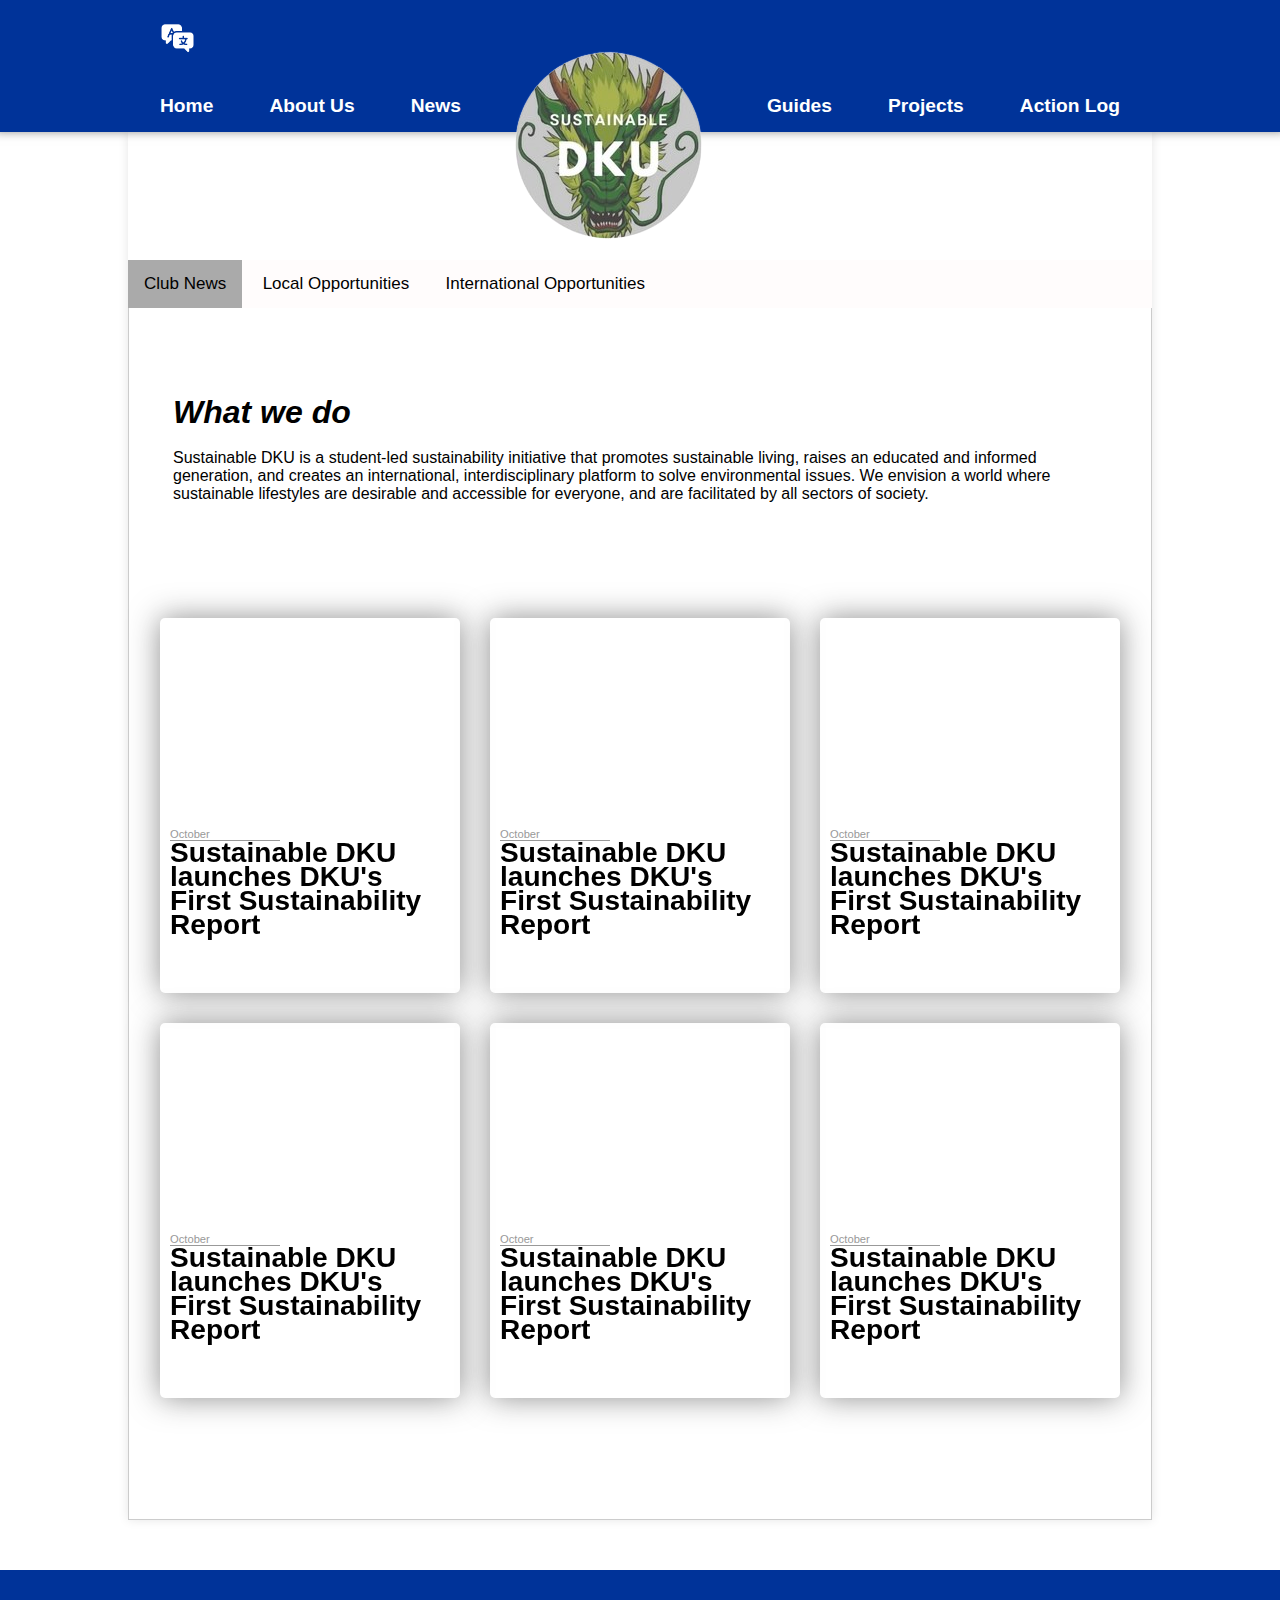
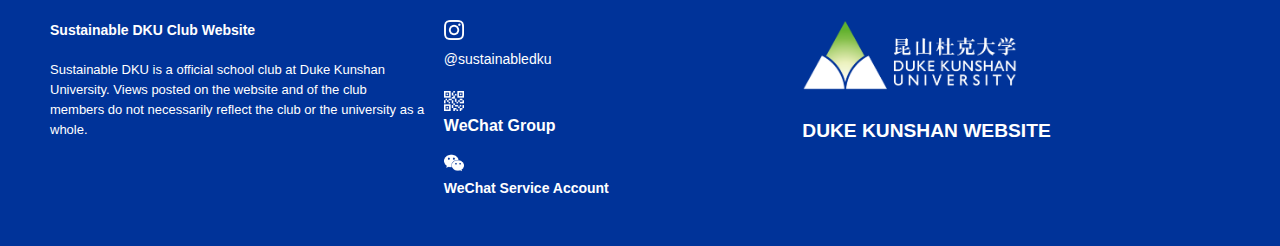
==== news.html @ cc0ba218 "Add files via upload" ====
<!DOCTYPE html>
<html lang="en">
<head>
	<meta charset="UTF-8">
	<meta name="viewport" content="width=device-width, initial-scale=1.0">
	<link rel="shortcut icon" href="images/new_susDKUlogo.png" type="image/x-icon">
	<title>About Us</title>	
	<!-- Icon for Hamburger Menu (for better quality) -->
	<script src="all.min.js"></script>
	<script src="about.js"></script>
	<link rel="stylesheet" href="news.css">
</head>
<body>

	<!--Menu-->
	<header>
		<div class="top">
			<div class="container">
				<ul class="lang">
					<a href="#"><img src="images/icons/language.png" height="35px" onclick="switch_lng()"></a>
				</ul>
			</div>
		</div>

		<nav>
			<div class="container">
				<a href="#" class="logo">
					<img src="images/new_susDKUlogo.png">
				</a>
				
				<input type="checkbox" id="menu">
				<label for="menu"><i class="fas fa-bars"></i></label>
				<ul class="menuList">
					<li><a href="index.html">Home</a></li>
					<li><a href="about.html">About Us</a></li>
					<li><a href="news.html">News</a></li>
					<li><a href="guides.html">Guides</a></li>
					<li><a href="projects.html">Projects</a></li>
					<li><a href="#" onclick="switch_lng()">Action Log</a></li>
				</ul>
			</div>
		</nav>
	</header>

	<!--Main Content-->
	<main>
		<!-- Tab Links -->
		<div class="tab">
			<button class="tablinks active" onclick="openTab(event, 'MainContent')">Club News</button>
			<button class="tablinks" onclick="openTab(event, 'History')">Local Opportunities</button>
			<button class="tablinks" onclick="openTab(event, 'Contact')">International Opportunities</button>
		</div>
		
		<!-- Tab Content -->
		<div id="MainContent" class="tabcontent" style="display: block;">
			<h1 id="what"><i>What we do</i></h1>
			<br>
			<p>Sustainable DKU is a student-led sustainability initiative that promotes sustainable living, raises an educated and informed generation,
				 and creates an international, interdisciplinary platform to solve environmental issues. We envision a world where sustainable lifestyles are desirable and accessible for everyone, 
				 and are facilitated by all sectors of society. </p>

			<div class="container_news">
				<div class="news-item">
					<div class="news-image" style="background-image:url('sustainablit.png');">
				   </div>
					
					<div class="news-infor-content">
					<a href="#"><p  class="time-to-read">October</p></a>
					<a href="#"><div class="tittle">
					  <h3>Sustainable DKU launches DKU's First Sustainability Report</h3>
					</div></a>
					<br>
					<div class="paragraph">
					  <p> </p>
					</div>
<!-- 					<div class="bottom-content">
					 <p>August 24, 2016</p>
					</div> -->
					  </div>
				  </div>
				  
				  <div class="news-item">
					<div class="news-image" style="background-image:url('sustainablit.png');">
				   </div>
					
					<div class="news-infor-content">
					<a href="#"><p  class="time-to-read">October</p></a>
					<a href="#"><div class="tittle">
					  <h3>Sustainable DKU launches DKU's First Sustainability Report</h3>
					</div></a>
					<div class="paragraph">
					  <p> </p>
					</div>
<!-- 					<div class="bottom-content">
					 <p>August 24, 2016</p>
					</div> -->
					  </div>
				  </div>
				  
				  
				  <div class="news-item">
					<div class="news-image" style="background-image:url('sustainablit.png');">
				   </div>
					
					<div class="news-infor-content">
					<a href="#"><p  class="time-to-read">October</p></a>
					<a href="#"><div class="tittle">
					  <h3>Sustainable DKU launches DKU's First Sustainability Report</h3>
					</div></a>
					<div class="paragraph">
					  <p> </p>
					</div>
<!-- 					<div class="bottom-content">
					 <p>August 24, 2016</p>
					</div> -->
					  </div>
				  </div>
				  
				  
				  <div class="news-item">
					<div class="news-image" style="background-image:url('sustainablit.png');">
				   </div>
					
					<div class="news-infor-content">
					<a href="#"><p  class="time-to-read">October</p></a>
					<a href="#"><div class="tittle">
					  <h3>Sustainable DKU launches DKU's First Sustainability Report</h3>
					</div></a>
					<div class="paragraph">
					  <p> </p>
					</div>
<!-- 					<div class="bottom-content">
					 <p>August 24, 2016</p>
					</div> -->
					  </div>
				  </div>

				  <div class="news-item">
					<div class="news-image" style="background-image:url('sustainablit.png');">
				   </div>
					
					<div class="news-infor-content">
					<a href="#"><p  class="time-to-read">Octoer</p></a>
					<a href="#"><div class="tittle">
					  <h3>Sustainable DKU launches DKU's First Sustainability Report</h3>
					</div></a>
					<div class="paragraph">
					  <p> </p>
					</div>
<!-- 					<div class="bottom-content">
					 <p>August 24, 2016</p>
					</div> -->
					  </div>
				  </div>
				  
				  <div class="news-item">
					<div class="news-image" style="background-image:url('sustainablit.png');">
				   </div>
					
					<div class="news-infor-content">
					<a href="#"><p  class="time-to-read">October</p></a>
					<a href="#"><div class="tittle">
					  <h3>Sustainable DKU launches DKU's First Sustainability Report</h3>
					</div></a>
					<div class="paragraph">
					  <p> </p>
					</div>
<!-- 					<div class="bottom-content">
					 <p>August 24, 2016</p>
					</div> -->
					  </div>
				  </div>
				   
				</div>				
		</div>
		
		<div id="History" class="tabcontent">
			<h1 id="what"><i>What we do</i></h1>
			<br>
			<p>Sustainable DKU is a student-led sustainability initiative that promotes sustainable living, raises an educated and informed generation,
				 and creates an international, interdisciplinary platform to solve environmental issues. We envision a world where sustainable lifestyles are desirable and accessible for everyone, 
				 and are facilitated by all sectors of society. </p>

			<div class="container_news">
				<div class="news-item">
					<div class="news-image" style="background-image:url('sustainablit.png');">
				   </div>
					
					<div class="news-infor-content">
					<a href="#"><p  class="time-to-read">October</p></a>
					<a href="#"><div class="tittle">
					  <h3>Sustainable DKU launches DKU's First Sustainability Report</h3>
					</div></a>
					<br>
					<div class="paragraph">
					  <p> </p>
					</div>
<!-- 					<div class="bottom-content">
					 <p>August 24, 2016</p>
					</div> -->
					  </div>
				  </div>
				  
				  <div class="news-item">
					<div class="news-image" style="background-image:url('sustainablit.png');">
				   </div>
					
					<div class="news-infor-content">
					<a href="#"><p  class="time-to-read">October</p></a>
					<a href="#"><div class="tittle">
					  <h3>Sustainable DKU launches DKU's First Sustainability Report</h3>
					</div></a>
					<div class="paragraph">
					  <p> </p>
					</div>
<!-- 					<div class="bottom-content">
					 <p>August 24, 2016</p>
					</div> -->
					  </div>
				  </div>
				  
				  
				  <div class="news-item">
					<div class="news-image" style="background-image:url('sustainablit.png');">
				   </div>
					
					<div class="news-infor-content">
					<a href="#"><p  class="time-to-read">October</p></a>
					<a href="#"><div class="tittle">
					  <h3>Sustainable DKU launches DKU's First Sustainability Report</h3>
					</div></a>
					<div class="paragraph">
					  <p> </p>
					</div>
<!-- 					<div class="bottom-content">
					 <p>August 24, 2016</p>
					</div> -->
					  </div>
				  </div>
				  
				  
				  <div class="news-item">
					<div class="news-image" style="background-image:url('sustainablit.png');">
				   </div>
					
					<div class="news-infor-content">
					<a href="#"><p  class="time-to-read">October</p></a>
					<a href="#"><div class="tittle">
					  <h3>Sustainable DKU launches DKU's First Sustainability Report</h3>
					</div></a>
					<div class="paragraph">
					  <p> </p>
					</div>
<!-- 					<div class="bottom-content">
					 <p>August 24, 2016</p>
					</div> -->
					  </div>
				  </div>

				  <div class="news-item">
					<div class="news-image" style="background-image:url('sustainablit.png');">
				   </div>
					
					<div class="news-infor-content">
					<a href="#"><p  class="time-to-read">Octoer</p></a>
					<a href="#"><div class="tittle">
					  <h3>Sustainable DKU launches DKU's First Sustainability Report</h3>
					</div></a>
					<div class="paragraph">
					  <p> </p>
					</div>
<!-- 					<div class="bottom-content">
					 <p>August 24, 2016</p>
					</div> -->
					  </div>
				  </div>
				  
				  <div class="news-item">
					<div class="news-image" style="background-image:url('sustainablit.png');">
				   </div>
					
					<div class="news-infor-content">
					<a href="#"><p  class="time-to-read">October</p></a>
					<a href="#"><div class="tittle">
					  <h3>Sustainable DKU launches DKU's First Sustainability Report</h3>
					</div></a>
					<div class="paragraph">
					  <p> </p>
					</div>
<!-- 					<div class="bottom-content">
					 <p>August 24, 2016</p>
					</div> -->
					  </div>
				  </div>
				   
				</div>				
		</div>
		
		<div id="Contact" class="tabcontent">
			<h1 id="what"><i>What we do</i></h1>
			<br>
			<p>Sustainable DKU is a student-led sustainability initiative that promotes sustainable living, raises an educated and informed generation,
				 and creates an international, interdisciplinary platform to solve environmental issues. We envision a world where sustainable lifestyles are desirable and accessible for everyone, 
				 and are facilitated by all sectors of society. </p>

			<div class="container_news">
				<div class="news-item">
					<div class="news-image" style="background-image:url('sustainablit.png');">
				   </div>
					
					<div class="news-infor-content">
					<a href="#"><p  class="time-to-read">October</p></a>
					<a href="#"><div class="tittle">
					  <h3>Sustainable DKU launches DKU's First Sustainability Report</h3>
					</div></a>
					<br>
					<div class="paragraph">
					  <p> </p>
					</div>
<!-- 					<div class="bottom-content">
					 <p>August 24, 2016</p>
					</div> -->
					  </div>
				  </div>
				  
				  <div class="news-item">
					<div class="news-image" style="background-image:url('sustainablit.png');">
				   </div>
					
					<div class="news-infor-content">
					<a href="#"><p  class="time-to-read">October</p></a>
					<a href="#"><div class="tittle">
					  <h3>Sustainable DKU launches DKU's First Sustainability Report</h3>
					</div></a>
					<div class="paragraph">
					  <p> </p>
					</div>
<!-- 					<div class="bottom-content">
					 <p>August 24, 2016</p>
					</div> -->
					  </div>
				  </div>
				  
				  
				  <div class="news-item">
					<div class="news-image" style="background-image:url('sustainablit.png');">
				   </div>
					
					<div class="news-infor-content">
					<a href="#"><p  class="time-to-read">October</p></a>
					<a href="#"><div class="tittle">
					  <h3>Sustainable DKU launches DKU's First Sustainability Report</h3>
					</div></a>
					<div class="paragraph">
					  <p> </p>
					</div>
<!-- 					<div class="bottom-content">
					 <p>August 24, 2016</p>
					</div> -->
					  </div>
				  </div>
				  
				  
				  <div class="news-item">
					<div class="news-image" style="background-image:url('sustainablit.png');">
				   </div>
					
					<div class="news-infor-content">
					<a href="#"><p  class="time-to-read">October</p></a>
					<a href="#"><div class="tittle">
					  <h3>Sustainable DKU launches DKU's First Sustainability Report</h3>
					</div></a>
					<div class="paragraph">
					  <p> </p>
					</div>
<!-- 					<div class="bottom-content">
					 <p>August 24, 2016</p>
					</div> -->
					  </div>
				  </div>

				  <div class="news-item">
					<div class="news-image" style="background-image:url('sustainablit.png');">
				   </div>
					
					<div class="news-infor-content">
					<a href="#"><p  class="time-to-read">Octoer</p></a>
					<a href="#"><div class="tittle">
					  <h3>Sustainable DKU launches DKU's First Sustainability Report</h3>
					</div></a>
					<div class="paragraph">
					  <p> </p>
					</div>
<!-- 					<div class="bottom-content">
					 <p>August 24, 2016</p>
					</div> -->
					  </div>
				  </div>
				  
				  <div class="news-item">
					<div class="news-image" style="background-image:url('sustainablit.png');">
				   </div>
					
					<div class="news-infor-content">
					<a href="#"><p  class="time-to-read">October</p></a>
					<a href="#"><div class="tittle">
					  <h3>Sustainable DKU launches DKU's First Sustainability Report</h3>
					</div></a>
					<div class="paragraph">
					  <p> </p>
					</div>
<!-- 					<div class="bottom-content">
					 <p>August 24, 2016</p>
					</div> -->
					  </div>
				  </div>
				   
				</div>				
		</div>
	</main>

	<!--Footer-->
	<footer class="footer">
		<div class="footer-left col-md-4 col-sm-6">
		  <p class="about">
			<span>Sustainable DKU Club Website</span>Sustainable DKU is a official school club at Duke Kunshan University. Views posted on the website and of the club members do not necessarily reflect the club or the university as a whole.</p>
		</div>
		<div class="footer-center col-md-4 col-sm-6">
		  <div>
			<a href="https://www.instagram.com/sustainabledku/" target="_blank"><img src="images/icons/instagram.png" height="20px"></a>
			<p><span>@sustainabledku</p>
		  </div>
		  <br>
		  <div>
			<a href="https://www.instagram.com/sustainabledku/" target="_blank"><img src="images/icons/qr-code.png" height="20px"></a>
			<p>WeChat Group</p>
		  </div>
		  <br>
		  <div>
			<a href="https://www.instagram.com/sustainabledku/" target="_blank"><img src="images/icons/wechat2.png" height="20px"></a>
			<p><a href="#">WeChat Service Account</a></p>
		  </div>
		</div>
		<div class="footer-right col-md-4 col-sm-6">
		  <img src="images/dku_logo_whitevers.png" height="70px">
		  <p class="menu">
			<a href="https://dukekunshan.edu.cn/" target="_blank">DUKE KUNSHAN WEBSITE</a> 
		  </p>
		</div>
	  </footer>
	  <script>
		var thumbTitle = $(".thumb-title");
			for (var i = 0; i<= thumbTitle.length; i++){
				if(thumbTitle[i].innerHTML.length > 50){
					var shortendTitle =thumbTitle[i].innerHTML.slice(0, 50);
					thumbTitle[i].innerHTML = shortendTitle.concat("...");
				}
			}
		
		function switch_lng() {
  			alert("此功能尚未实现。请在以后的版本中尝试此功能. This feature is not yet implemented. Please try this feature again in a later build.");
			}	

			function openTab(evt, tabName) {
			// Declare all variables
			var i, tabcontent, tablinks;

			// Get all elements with class="tabcontent" and hide them
			tabcontent = document.getElementsByClassName("tabcontent");
			for (i = 0; i < tabcontent.length; i++) {
				tabcontent[i].style.display = "none";
			}

			// Get all elements with class="tablinks" and remove the class "active"
			tablinks = document.getElementsByClassName("tablinks");
			for (i = 0; i < tablinks.length; i++) {
				tablinks[i].className = tablinks[i].className.replace(" active", "");
			}

			// Show the current tab, and add an "active" class to the button that opened the tab
			document.getElementById(tabName).style.display = "block";
			evt.currentTarget.className += " active";
			}

	  </script>
</body>
</html>
---- news.css ----
/*MAIN COLORS USED 
Blue: #003399
Green: #006633
White: #fff

Hover: #a5a5a5
*/

@font-face{
    src: url(fonts/InterstatePlusRegular.otf);
    font-family: InterstatePlus;
}

html {
    scroll-behavior: smooth;
}
body{
	display: flex;
	flex-direction: column;
	min-height: 100vh;
	background-color: #fff;
	overflow-x: hidden;
}
*{
	margin: 0;
	padding: 0;
	box-sizing: border-box;
	font-family: Calibri, 'Gill Sans', 'Gill Sans MT', 'Trebuchet MS', sans-serif
}
ul{
	display: flex;
	justify-content: space-between;
	list-style: none;
}
a{
	display: block;
	text-decoration: none;
	font-size: 1.2em;
	transition: .3s;
}
main{
	margin: auto;
	width: 80%;
	height: 100%;
	background-color: #fff;
	flex: 1;
	box-shadow: 0 0 10px rgba(0, 0, 0, 0.1);
}

/*MENU*/
header{
	position: relative;
	width: 100%;
	box-shadow: 0 -6px 10px 5px rgba(0,0,0,0.5)
}
.top{
	background: #003399;
	padding: 20px 0;
}
.container{
	position: relative;
	max-width: 960px;
	margin: 0 auto;
	display: flex;
	justify-content: space-between;
	align-items: center;
}
.top ul li{
	margin-right: 15px;
}
.top ul li a{
	color: #fff;
}
.top ul li a:hover{
	color: #222;
}
nav{
	background: #003399;
	position: relative;
	padding: 15px 0;
	z-index: 10;
}
.logo{
	position: absolute;
	width: 150px;
	height: 150px;
	top: -60px;
	left: 35%;
}
nav ul{
	width: 100%;
	transition: .3s;
}
nav ul li:nth-child(4){
	margin-left: 250px;
}
nav ul li a{
	color: rgb(255, 255, 255);
	font-weight: bold;
}
nav ul li a:hover{
	color: #a5a5a5;
}
#menu{
	display: none;
}
label{
	color: #fff;
	font-size: 1.2em;
	padding: 15px 0;
	display: none;
}
@media (max-width: 960px){
	label{
		display: block;
	}
	.container{
		padding: 0 40px;
	}
	.social li:nth-child(1),
	.social li:nth-child(2){
		display: none;
	}
	.logo{
		left: 38%;
		top: -40px;
	}
	.logo img{
		width: 150px;
	}
	nav{
		padding: 0;
	}
	nav ul{
		position: absolute;
		top: 50px;
		left: -100%;
		background: #003399;
		flex-direction: column;
		align-items: center;
		justify-content: flex-start;
		width: 100%;
		height: 100vh;
	}
	#menu:checked ~ ul{
		left: 0;
	}
	nav ul li{
		margin: 0 !important;
		width: 100%;
	}
	nav ul li a{
		padding: 15px 0;
		margin: 10px 0;
		text-align: center;
	}
	nav ul li a:hover{
		background: #08306d;
	}
}
@media (max-width: 460px){
	.logo{
		top: -30px;
	}
	.logo img{
		width: 100px;
	}
}

/*IMAGE GALLERY AND MAIN CONTENT*/

/* TAB */
.tab {
	overflow: hidden;
	background-color: #fffcfc;
	text-align: left;
	align-items: left;
	margin-top: 8rem;
  }
  
  /* Style the buttons that are used to open the tab content */
  .tab button {
	background-color: inherit;
	border: none;
	outline: none;
	cursor: pointer;
	padding: 14px 16px;
	transition: 0.3s;
	font-size: 17px;
  }
  
  /* Change background color of buttons on hover */
  .tab button:hover {
	background-color: #ddd;
  }
  
  /* Create an active/current tablink class */
  .tab button.active {
	background-color: #aaa;
  }
  
  /* Style the tab content */
  .tabcontent {
	display: none;
	padding: 6px 12px;
	border: 1px solid #ccc;
	border-top: none;
  }

/*Club News */
#what{
	margin-top: 5rem;
	margin-left: 2rem;

}
p{
	margin-left: 2rem;
	margin-right: 3rem;
}
.container_news{
  
	max-width:1200px;
	display: -webkit-box;
   display: -moz-box;
   display: -ms-flexbox;
   display: -webkit-flex;
   display: flex;  
  
   
   -webkit-flex-flow: row wrap;
   flex-flow: row wrap;
   justify-content:center;
   margin:100px auto;
   
   .news-item{
	 width:300px;
	 height:375px;
   
	  margin:15px;
	  -webkit-box-shadow: 0px 0px 30px 0px rgba(50, 50, 50, 0.55);
 -moz-box-shadow:    0px 0px 30px 0px rgba(50, 50, 50, 0.55);
 box-shadow:         0px 0px 30px 0px rgba(50, 50, 50, 0.55);
	 border-radius: 5px;
	 .news-image{
	   width:100%;
	   height:200px;
	   background-size:cover;
	   border-top-left-radius:5px;
	   border-top-right-radius:5px;
	   position:relative;
	   ul{
		 margin:0;
		 padding:0;
		 position:absolute;
		 right:0;
		 top:0;
		 bottom:0;
		 height:100%;
	   
		 background: #95b0ff;
	 
		 border-top-right-radius:5px;
		 
		
		 li{
		   list-style:none;
		   color:#FFF;
		   padding:5px 10px;
		 }
	   }
	   
	 }
	 .news-infor-content{
	   padding:0 10px;
	 }
	 .time-to-read{
	   padding:0;
	   margin:10px 0 0;
	   font-size:.7rem;
	   max-width:110px;
	   color: #999;
	   border-bottom:1px solid;
	   
	 }
	 
	 .tittle ,.paragraph{
	   max-width:300px;
	   padding:0;
	   margin:0;
	   font-size:.9rem;
	 }
	 
	 .tittle {
		   color: #333333;
		   border-width: 0px;
	 background-color: transparent;
	 background-image: none;
	 box-shadow: none;
	 filter: blur(0px);
	 font-size: 24px;
	 text-transform: none;
	 color: rgb(0, 0, 0);
	 font-weight: 100;
	 font-style: normal;
	 z-index: 46;
	font-family: 'Roboto', sans-serif;
	 line-height: 24px;
	 overflow: visible;
	   
	 }
	 
	 .paragraph{
		font-size:.9rem;
		color: #8b8b8b;
	   font-weight:900;
	 }
	 
	 .bottom-content{
	   -webkit-box-flex: 1;
	 -webkit-flex: 1 0 auto;
	 -ms-flex: 1 0 auto;
	 flex: 1 0 auto;
	 display: -webkit-box;
	 display: -webkit-flex;
	 display: -ms-flexbox;
	 display: flex;
	 -webkit-box-orient: vertical;
	 -webkit-box-direction: normal;
	 -webkit-flex-direction: column;
	 -ms-flex-direction: column;
	 flex-direction: column;
	 -webkit-box-pack: end;
	 -webkit-justify-content: flex-end;
	 -ms-flex-pack: end;
	 justify-content: flex-end;
	 min-height: 55px;
		 color: #999;
	   opacity:.7;
	   font-size:.7rem;
	   
 
	 }
   }
   
 }
 


/*FOOTER*/
.footer {
	background-color: #003399;
	width: 100%;
	text-align: left;
	font-family: sans-serif;
	font-weight: bold;
	font-size: 16px;
	padding: 50px;
	margin-top: 50px;
	flex-shrink: 0;
}
  
  .footer .footer-left,
  .footer .footer-center,
  .footer .footer-right {
	display: inline-block;
	vertical-align: top;
  }
  
  
  /* footer left*/
.footer .footer-left {
	width: 33%;
	padding-right: 15px;
}
  
.footer .about {
	line-height: 20px;
	color: #ffffff;
	font-size: 13px;
	font-weight: normal;
	margin: 0;
}
  
.footer .about span {
	display: block;
	color: #ffffff;
	font-size: 14px;
	font-weight: bold;
	margin-bottom: 20px;
}
  
.footer .icons {
	margin-top: 25px;
}
  
.footer .icons a {
	display: inline-block;
	width: 35px;
	height: 35px;
	cursor: pointer;
	background-color: #33383b;
	border-radius: 2px;
	font-size: 20px;
	color: #ffffff;
	text-align: center;
	line-height: 35px;
	margin-right: 3px;
	margin-bottom: 5px;
}

.footer .icons a span{
	font-size: 14px;
}
  
  
/* footer center*/
.footer .footer-center {
	width: 30%;
}
  
.footer .footer-center i {
	background-color: #33383b;
	color: #ffffff;
	font-size: 25px;
	width: 38px;
	height: 38px;
	border-radius: 50%;
	text-align: center;
	line-height: 42px;
	margin: 10px 15px;
	vertical-align: middle;
}
  
.footer .footer-center p {
	display: inline-block;
	color: #ffffff;
	vertical-align: middle;
	margin: 0;
}
  
.footer .footer-center p span {
	display: block;
	font-weight: normal;
	font-size: 14px;
	line-height: 2;
}
  
.footer .footer-center p a {
	color: #ffffff;
	text-decoration: none;
	font-size: 14px;
}
  
  
/* footer right*/
.footer .footer-right {
	width: 35%;
}
  
.footer h2 {
	color: #ffffff;
	font-size: 36px;
	font-weight: normal;
	margin: 0;
}
  
.footer h2 span {
	color: #0099ff;
}
  
.footer .menu {
	color: #ffffff;
	margin: 20px 0 12px;
	padding: 0;
}
  
.footer .menu a {
	display: inline-block;
	line-height: 1.8;
	text-decoration: none;
	color: inherit;
}
  
.footer .menu a:hover {
	color: #a5a5a5;
}
  
@media (max-width: 767px) {
	.footer {
	  font-size: 14px;
	}
	.footer .footer-left,
	.footer .footer-center,
	.footer .footer-right {
	  display: block;
	  width: 100%;
	  margin-bottom: 40px;
	  text-align: center;
	}
	.footer .footer-center i {
	  margin-left: 0;
	}
}
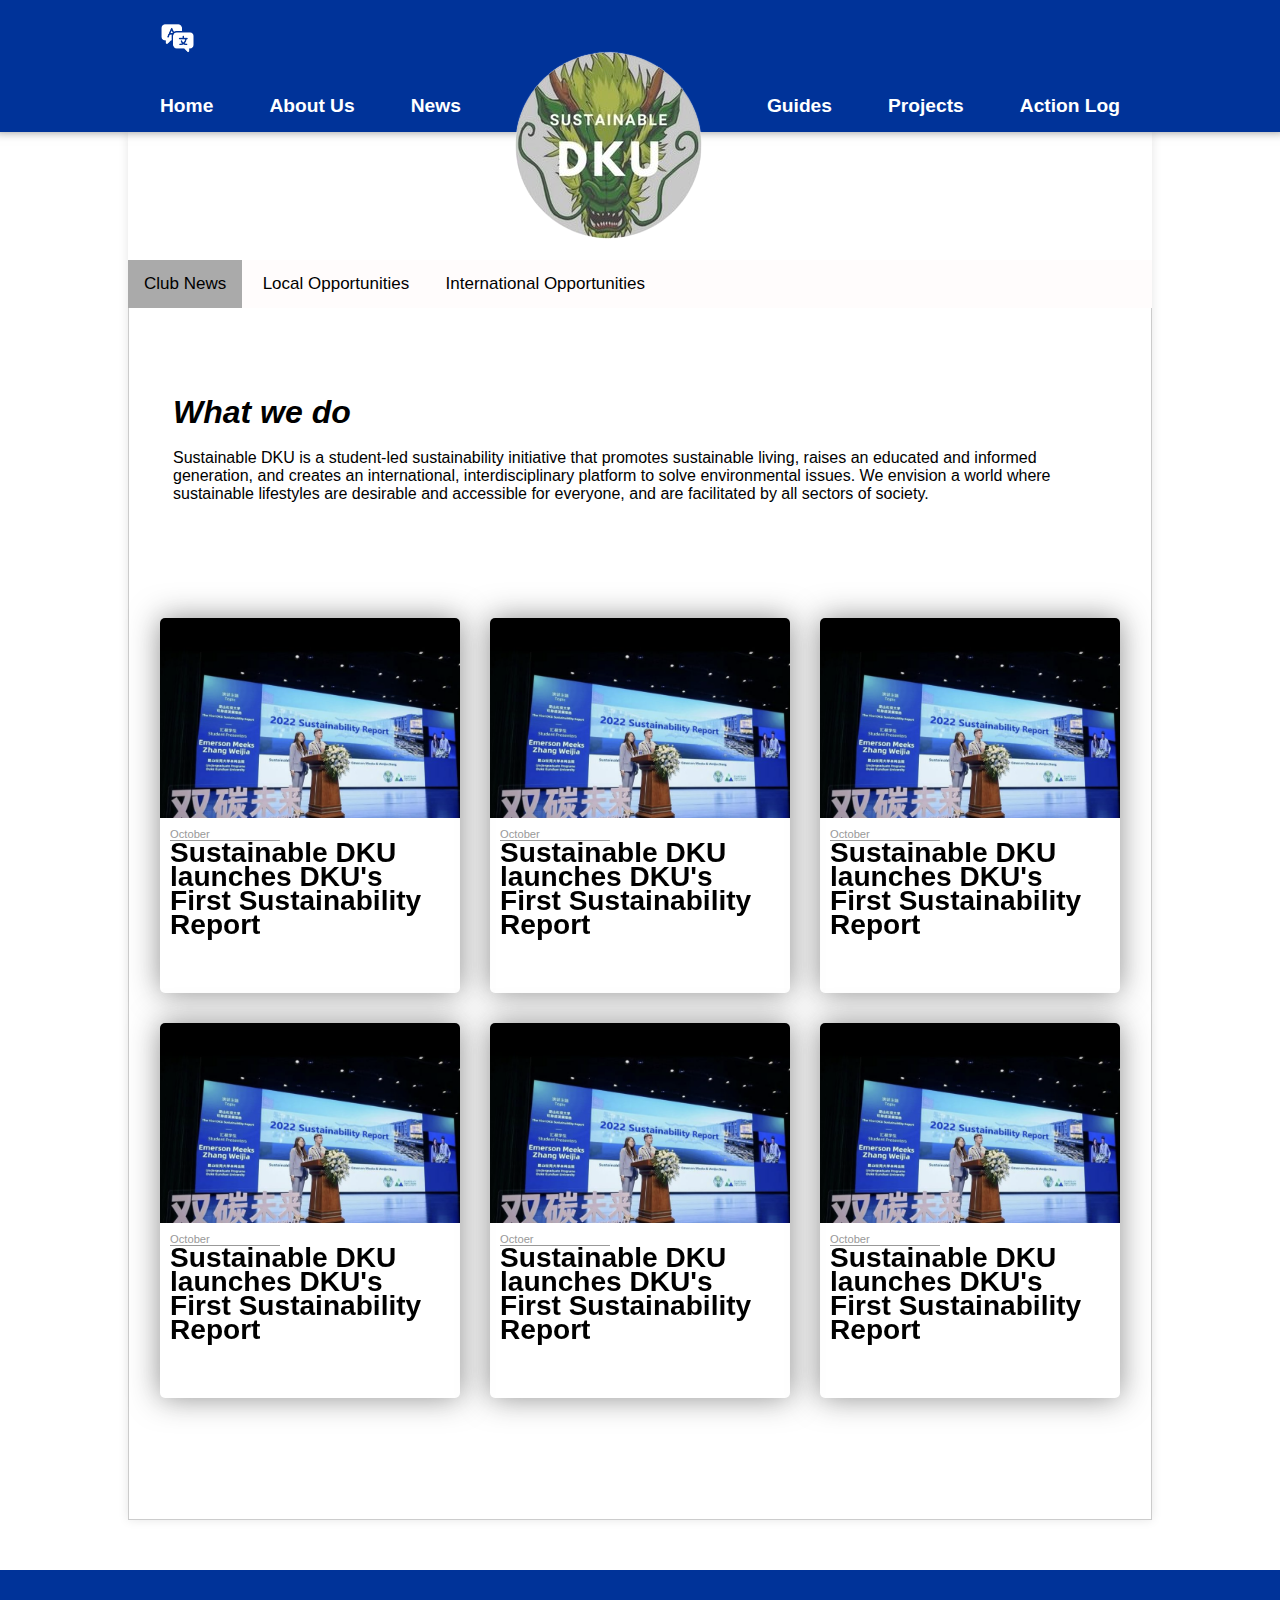
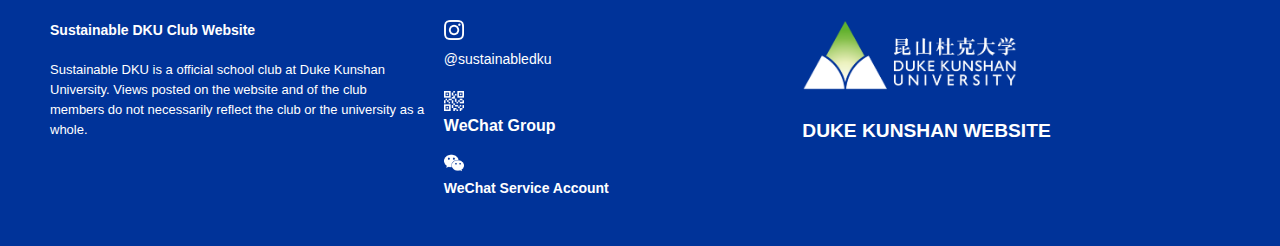
==== commit f879f53d: "Update news.html" ====
--- a/news.html
+++ b/news.html
@@ -4,7 +4,7 @@
 	<meta charset="UTF-8">
 	<meta name="viewport" content="width=device-width, initial-scale=1.0">
 	<link rel="shortcut icon" href="images/new_susDKUlogo.png" type="image/x-icon">
-	<title>About Us</title>	
+	<title>News</title>	
 	<!-- Icon for Hamburger Menu (for better quality) -->
 	<script src="all.min.js"></script>
 	<script src="about.js"></script>
@@ -484,4 +484,4 @@
 
 	  </script>
 </body>
-</html>+</html>
